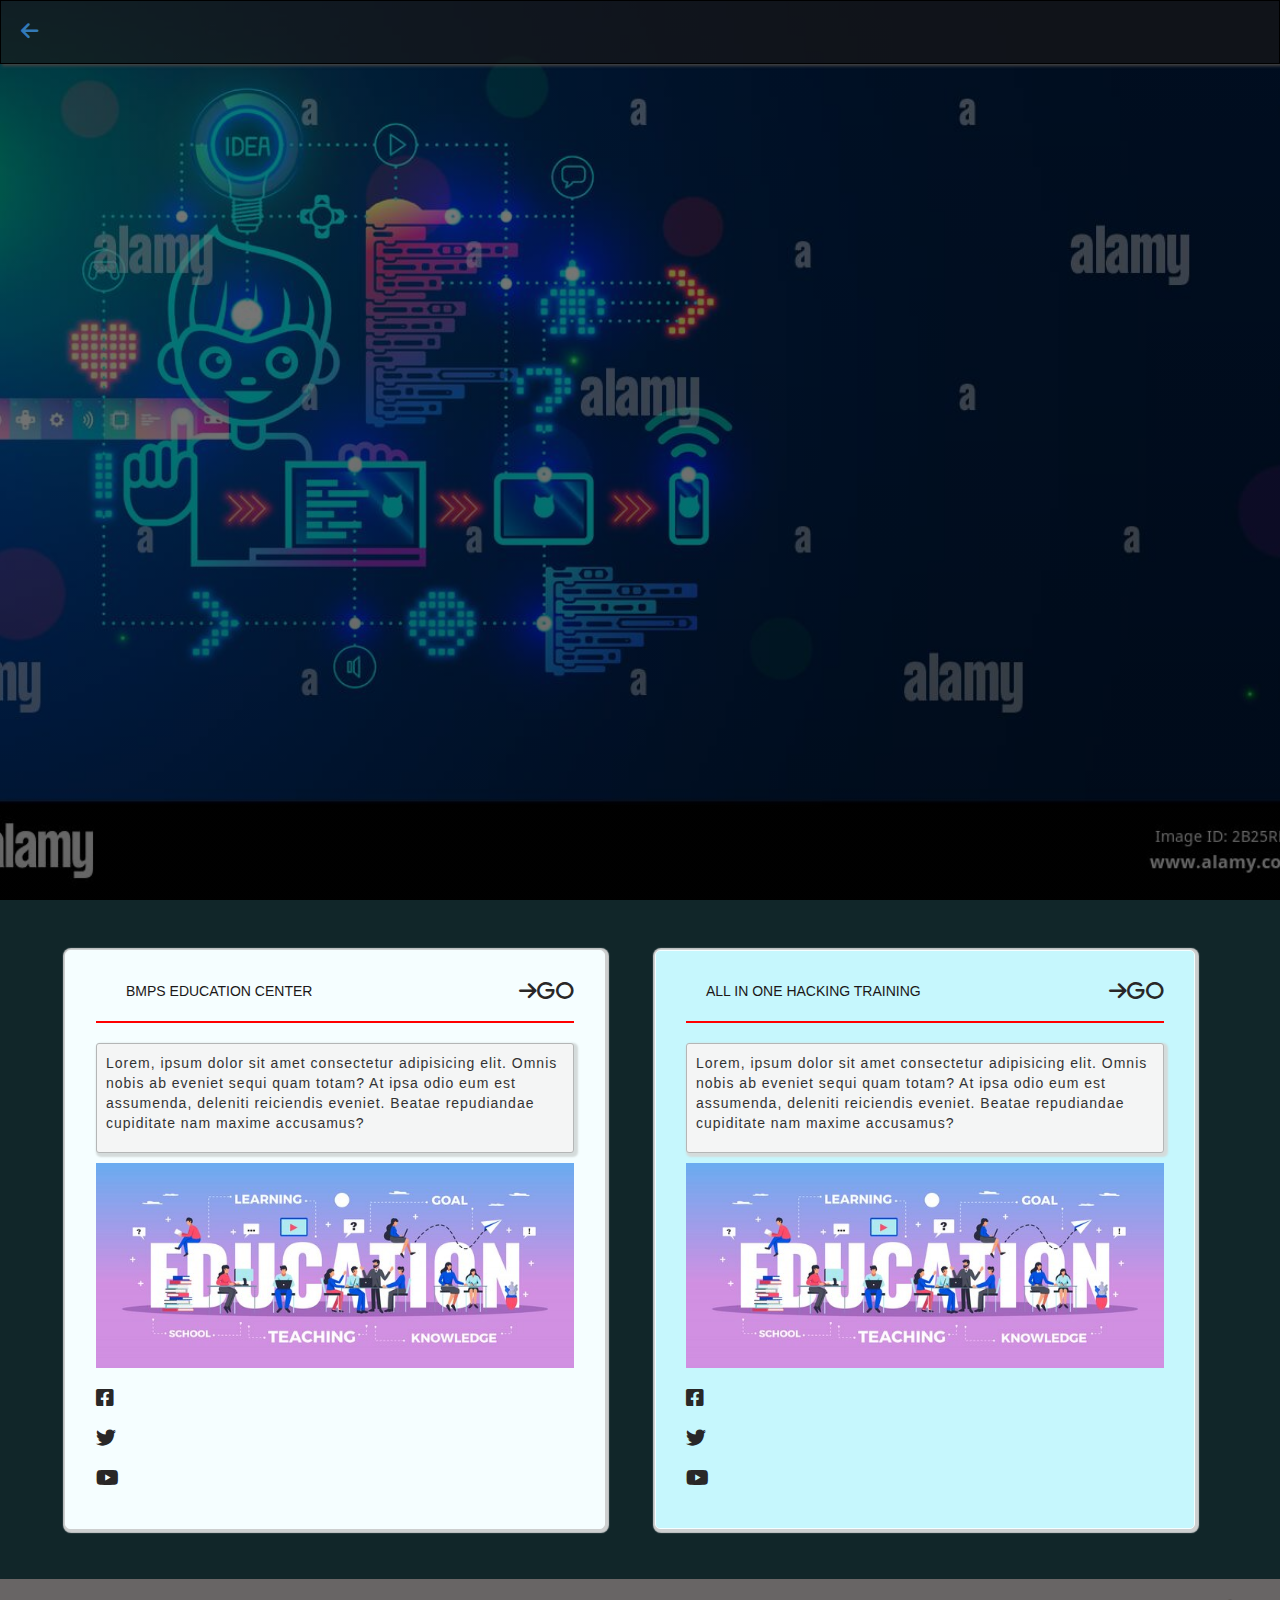
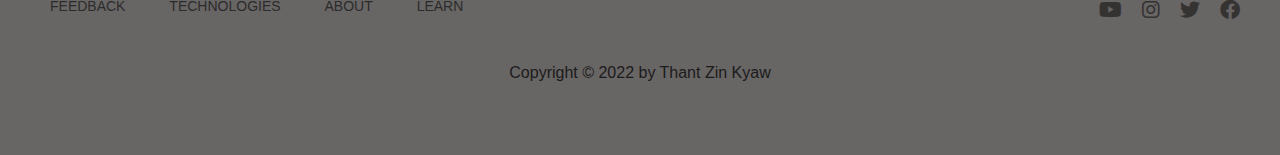
==== resources/html/school.html @ e22e8203 "Add files via upload" ====
<!DOCTYPE html>
<html lang="en">
<head>
    <meta charset="UTF-8">
    <meta http-equiv="X-UA-Compatible" content="IE=edge">
    <meta name="viewport" content="width=device-width, initial-scale=1.0">
   
    
    <link rel="stylesheet" href="https://stackpath.bootstrapcdn.com/bootstrap/3.4.1/css/bootstrap.min.css" integrity="sha384-HSMxcRTRxnN+Bdg0JdbxYKrThecOKuH5zCYotlSAcp1+c8xmyTe9GYg1l9a69psu" crossorigin="anonymous">


 <link rel="preconnect" href="https://fonts.googleapis.com">

<link rel="preconnect" href="https://fonts.gstatic.com" crossorigin>
<link href="https://fonts.googleapis.com/css2?family=Lato:ital,wght@0,100;0,300;0,400;1,300&family=Open+Sans:wght@300;400;600;700&family=Raleway:wght@100;200;300;400;500;600;700&family=Source+Sans+Pro:ital,wght@0,300;1,200;1,400&display=swap" rel="stylesheet">

<link rel="stylesheet" href="https://cdnjs.cloudflare.com/ajax/libs/font-awesome/6.0.0-beta3/css/all.min.css">


  <link rel="stylesheet" href="../css/color.css">
 <link rel="stylesheet" href="/resources/css/query.css">
 
    <title>Document</title>
</head>
<body>
    <form action="index.html" method="post"></form>
    <header id="scsec1">
    
         
            <div class="row">

               
                <div class="col-md-12"> 
                    <div class="t3">
                        <!-- <ul class="main">
                    <li>
                        <a href="#" > Home</a>
                    </li>
                    <li>
                        <a href="#section-steps" > About </a>
                    </li>
                    <li>
                        <a href="#section-cities" > Account</a>
                    </li>
                    <li>
                        <a href="#section-plan" >  Sign up</a>
                    </li>
                </ul> -->
                <a href="/index.html"> <i class="fa-solid fa-arrow-left"></i></a>
               
            </div>
            
       
        
                  </div>
            </div>  
    
    </header>
    
<section id="Bmps">
    
    <div class="container-fluid ">
        
        <div class="row">
         
            <div class="col-md-6">
                
              <div class="Bmps">
                  <a href="https://web.facebook.com/BMPS-Education-Center-110405837768307/about">BMPS Education Center </a>

            <a href="https://web.facebook.com/BMPS-Education-Center-110405837768307/about" class="a">
                <i class="fa-solid fa-arrow-right">Go</i>
            </a>
                
              <div class="l"></div>
              <div class="parg">
                <div class="p">
                    
                             <p>Lorem, ipsum dolor sit amet consectetur adipisicing elit. Omnis nobis ab eveniet sequi quam totam? At ipsa odio eum est assumenda, deleniti reiciendis eveniet. Beatae repudiandae cupiditate nam maxime accusamus?
                          
                        </p>
                     
                      
                    
                  </div>
                
                  <div class="bmimg">
                      <img src="../img/car/education-horizontal-typography-banner-set-with-learning-knowledge-symbols-flat-illustration_1284-29493.jpg" alt="education photo" class="img-responsive">
                  </div>
                  
                      <ul class="scul">
                      <li class="scl">
                          <a href="https://web.facebook.com/BMPS-Education-Center-110405837768307/about">
                              <i class="fa-brands fa-facebook-square">

                              </i>
                            </a>
                        </li>
                      <li><a href="#"><i class="fa-brands fa-twitter"></i></a></li>
                      <li><a href="#"><i class="fa-brands fa-youtube"></i></a></li>
                  </ul>
                
                  
              </div>



              </div>
             

            </div>
          
           <div class="col-md-6">
               <div class="line">
                <a href="https://web.facebook.com/AllInOneHackingTraining">All in One Hacking Training</a>

              <a href="https://web.facebook.com/AllInOneHackingTraining" class="a"><i class="fa-solid fa-arrow-right">Go</i></a>
                
              <div class="l"></div>
              <div class="parg">
                  <div class="p">
                          <p>Lorem, ipsum dolor sit amet consectetur adipisicing elit. Omnis nobis ab eveniet sequi quam totam? At ipsa odio eum est assumenda, deleniti reiciendis eveniet. Beatae repudiandae cupiditate nam maxime accusamus?</p>
                  </div>
              
                  <div class="bmimg">
                      <img src="../img/car/education-horizontal-typography-banner-set-with-learning-knowledge-symbols-flat-illustration_1284-29493.jpg" alt="education photo" class="img-responsive">
                  </div>
                  <ul class="scul">
                      <li><a href="https://web.facebook.com/AllInOneHackingTraining"><i class="fa-brands fa-facebook-square"></i></a></li>
                      <li><a href="#"><i class="fa-brands fa-twitter"></i></a></li>
                      <li><a href="#"><i class="fa-brands fa-youtube"></i></a></li>
                  </ul>
              </div>
               </div>
             
           </div>
 
        </div>
    </div>
    </div>
</section>

<!-- <section id="se2 hid">
    <div class="container-fluid">
        .
        <div class="row">
           
            <div class="col-md-12 h">

        <div class="content-box1 j">
                
                   <div class="ro2 input">
                         <input type="text" class="name" id="name" placeholder="You Name">  
                   </div>
                 
                   <div class="ro2 input">
                    <input type="email" class="email" id="email" placeholder="You Email">
                   </div>
                   <div class="ro2 input">
                  <textarea name="text" id="text" cols="30" rows="10" placeholder="Your message"></textarea>
                   </div>
                   <div class="ro2 input">

                 <input type="checkbox" >
                   </div>
                   <div class="ro2 input">

                 <input type="date"  >
                   </div>
                   <div class="ro2 input">
                 <input type="submit" value="Send">

                   </div>

            
              </div>
        </div>
       
    </div>

        

</section> -->
 

<!-- footer -->
<footer>
    <h5>Copyright &copy; 2022 by Thant Zin Kyaw</h5>



    <ul class="logo">
        <li>
            <a href=""> Feedback</a>
           
        </li>
        <li><a href="#">Technologies</a>
            
        </li>
        <li><a href="#">About</a>
            
        </li>
        <li><a href="#"> Learn</a>
           
        </li>
    </ul>


    <ul class="ul">
        <li>
            <a href="https://web.facebook.com/me/">
                <i class="fa-brands fa-facebook"></i>
         </a>
     </li>
        <li>
            <a href="">
            <i class="fa-brands fa-twitter"></i>
            </a>
         </li>
        <li>
            <a href="">
            <i class="fa-brands fa-instagram"></i>
         </a>
         </li>
        <li>
            <a href="">
         <i class="fa-brands fa-youtube"></i>
         </a>
        </li>
    </ul>

</footer>


<script src="https://cdnjs.cloudflare.com/ajax/libs/OwlCarousel2/2.3.4/owl.carousel.min.js"></script>
    <script src="https://code.jquery.com/jquery-1.12.4.min.js" integrity="sha384-nvAa0+6Qg9clwYCGGPpDQLVpLNn0fRaROjHqs13t4Ggj3Ez50XnGQqc/r8MhnRDZ" crossorigin="anonymous"></script>
    <!-- Include all compiled plugins (below), or include individual files as needed -->
    <script src="https://stackpath.bootstrapcdn.com/bootstrap/3.4.1/js/bootstrap.min.js" integrity="sha384-aJ21OjlMXNL5UyIl/XNwTMqvzeRMZH2w8c5cRVpzpU8Y5bApTppSuUkhZXN0VxHd" crossorigin="anonymous"></script>

    <script src="/resources/js/script.js"></script>
</body>
</html>
---- resources/css/color.css ----
*{
    margin: 0;
    padding: 0;
    box-sizing: border-box;
}

#head{
  background-image:linear-gradient(rgba(34, 33, 33, 0.78),rgba(0,0,0,0.57)),  url(/resources/img/car/cover.jpg);
  background-size: cover;
  margin: 0 auto;
  
  height: 100vh;
  background-position: center;
  overflow: hidden;
  z-index: -1;
}

html,
body{
       height: 100%;
   }
h4{
     color: black;
   }
h1,h3{
  text-transform: uppercase;
  display: block;
  text-align: center;
  
  color: #fff;
  
}
h1 span{
  color:rgb(240, 64, 64) ;
}
.h1{
  padding: 15%;
}

.t2{
  
  background-color: rgba(24, 22, 22, 0.67);
  border: 1px solid black;
  box-shadow: 2px 2px 3px  rgb(68, 67, 67);
  /* position: fixed; */
 
   z-index: 9999;
  /* font-size: larger;
  font-weight: 500; */
  /* margin: 0 auto;
  padding: 0 auto;
  */
  padding: 30px;
  

}
.t3{
  background-color: rgba(24, 22, 22, 0.67);
  border: 1px solid black;
  box-shadow: 2px 2px 3px  rgb(68, 67, 67);
  z-index: 9999;
  padding: 20px;
}



.t3 i{
  z-index: 9999;
  display: inline-block;
  font-size: 20px;
 
}
.main li{

  float: right;
  /* display:inline-block; */
  list-style: none;
  padding: 5px 20px;
  
  text-decoration: none;
  

}
.t3 li a{
  text-decoration: none;
}
.t2 li a{
  text-decoration: none;
}
.main li:hover{

  float: right;
  /* display:inline-block; */
  list-style: none;
  padding: 5px 20px;
  
  text-decoration: none;
  

}

/* section id name bar */
#bar{
   background-color: #fdf585;
  /* background-color: #F6FEFF; */
  padding: 8px;
}
/* #header{
  position: fixed;
} */
 .map i{
  left: 9px;
 position: relative;
 float: right;
 bottom: -7px;
 
}
.map1 a i::before{
padding: 2px;
 position: relative;
 float: right;
right: 30px;
 
}


.map a ,
.map a {
  
 display: block;
  text-align: center;
  text-decoration: none;
}
.map{
  position: relative;
  right: 240px;
  float: right;
  padding-right: 10px;
   border: 1px solid #F6FEFF;
   box-shadow: 1px 3px 3px 2px #d4d7d8;
   background-color: #F6FEFF;
   border-radius: 3px;
   width: 90px;
   height: 50px;

} 
.map1{
  position: relative;
  right: 240px;
  float: right;
  padding-right: 10px;
   border: 1px solid #F6FEFF;
   box-shadow: 1px 3px 3px 2px #d4d7d8;
   background-color: #F6FEFF;
   border-radius: 3px;
   width: 90px;
   height: 50px;

} 
.map:hover,
.map:active{
  background-color: #a9b5b9;
  
  font-weight: 400;
}
.map i:hover,
.map i:active{
 color: #3c07fd;
 transform: translateY(10%);
 transition: color 9s,;
}



/* section1 */
#se1{
  background-color: rgb(229, 226, 226);
  overflow: hidden;
}

h2{ 
  padding: 0px 30px;

  
  text-transform: uppercase;
 color: rgb(46, 45, 45);
}
#h2{
 margin-left: -2px;
  width: 105px;
  height: 2px;
  background-color: #2e2f30;
}

.img-cover{
 padding: 30px;
 
}
.img-cover img{
 border-radius: 5px;
 box-shadow: 1px 1px 1px 2px rgb(85, 84, 84);
 overflow: hidden;
 
 
}
.g{

  background-color: rgb(233, 232, 232);
  padding: 40px;
  

}
.h{
  padding: 0;
  margin: 0;
  
}
/* right col */
.parar{
  padding: 40px;
}
.number div{
  display: inline-block;
  border: 2px solid rgb(238, 223, 15);
  width: 40px;
  height: 40px;
  border-radius: 20px;
  padding: 8px 13px;
  float: left;
  
  
}
.number p{
  display: block;
  margin: 0px 70px;
}
.number{
  padding: 20px;
}


/* footer */
footer{
  background-color: rgb(104, 101, 101);
 padding: 30px;
 overflow: hidden;

}
.logo  li{
  list-style: none;
  display: inline-block;
  margin:  0px 20px;
  position: relative;
  bottom: 50px;
text-transform: uppercase;
}
.logo li a{
  color: rgb(44, 43, 43);
}
.logo li a:hover,
.logo li a:active{
  color: rgb(14, 11, 11);
  transition: color 0.5s,;
}

/* .log li{
 
 list-style: none;
  float: right;

 

} */
.ul li{
  list-style: none;
  position: relative;
margin: 10px;
  float: right;
 font-size: 20px;
 top: -90px;


}
.ul li a{
  color: rgb(53, 50, 50);
  
}
.ul li a:hover .fa-instagram,
.ul li a:active .fa-instagram{
 color:#fbad50;
 transition: color 0.3s;

}
.ul li a:hover .fa-youtube,
.ul li a:active .fa-youtube{
 color:#FF0000;
 transition: color 0.4s;
}
.ul li a:hover .fa-facebook,
.ul li a:active .fa-facebook{
 color:#4267B2;
 transition: color 0.4s;
}
.ul li a:hover .fa-twitter,
.ul li a:active .fa-twitter{
 color:#00acee;
 transition: color 0.4s;
}


h5{
  font-weight: 100;
  font-size: medium;
  position: relative;
text-align: center;
  top: 45px;
  color: rgb(27, 27, 27);
}





/* se2 */
#se2{
  padding: 70px;
  background-color: rgb(240, 236, 236);
}

.j{
  border: 1px solid rgb(236, 236, 236);
  width: 300px;
  height: 500px;
 position: relative;
 margin-left: 400px;
 background-color: rgb(199, 197, 197);
 border-radius: 20px;
 box-shadow: 1px 1px 1px 3px rgb(221, 221, 221);

}

.input{

  
  margin: 20px;

}

*:focus{
  outline: none;
}


/* school page css */
 #scsec1{
background-image: linear-gradient(rgba(0,0,0,0.5),rgba(0,0,0,0.6)), url(../img/car/a-smiling-clever-boy-with-idea-symbol-bulb-is-programming-on-laptop-in-computer-language-scratch-teaching-children-in-kids-coding-school-learning-to-2B25RBC.jpg);
background-size: cover;
background-position: center;
height: 100vh;
margin: 0;
overflow: hidden;
  
}
/* section 1 */
#Bmps{
  padding: 50px;
  background-color: #112629;
}
.Bmps{
  
  border-radius: 5px;
  box-shadow:1px 1px 1px 3px #cdcfcf;
  margin-right: 20px;
  padding:  30px;
  border: 1px solid #F6FEFF;
  background-color: hsl(187, 100%, 98%);
  
}
.Bmps:hover{
  transform: translateX(3%);
 transition:0.9s ;
  border-radius: 2px;
  box-shadow:1px 1px 1px 1px #F6FEFF;
  margin-left: 30px;
  padding: 20px 30px;
  border: 1px solid #F6FEFF;
  background-color: hsl(187, 100%, 98%);
}

.Bmps a{
  
   margin-left: 30px;
  text-decoration: none;
  color: rgb(27, 24, 24);
  text-transform: uppercase;
}
.Bmps i{
  /* padding: 0px; */
  text-decoration: none;
  color: rgb(41, 39, 39);
  display: block;
  font-size: 20px;
}
.Bmps .a{
  float: right;
  /* padding: 0px; */
  text-decoration: none;
  color: rgb(41, 39, 39);
  display: block;
}
.a i:hover{
  color: #fd5031;
  /* float: right;
  /* padding: 0px; */
  /* text-decoration: none;
  color: rgb(41, 39, 39);
  display: block; */
}


.scul li {
 
 
  list-style: none;
}
.scul li a:hover .fa-twitter,
.scul li a:active .fa-twitter{
 color:#00acee;
 transition: color 0.4s;
}

.scul li a:hover .fa-facebook-square ,
.scul li a:active .fa-facebook-square{
 color:#4267B2;
 transition: color 0.4s;
 
}
.scul li a:hover .fa-youtube,
.scul li a:active .fa-youtube{
 color:#FF0000;
 transition: color 0.4s;
}
/* line  */
.line{

  border-radius: 5px;
  box-shadow:1px 1px 1px 3px #cdcfcf;
  margin-right: 20px;
  padding:  30px;
  border: 1px solid #F6FEFF;
  background-color: hsl(187, 100%, 98%);
  background-color: #c6f7fd;
}

.line:hover{
  transform: translateX(10px);
  transition: 0.9s ;
   border-radius: 2px;
   box-shadow:1px 1px 1px 1px #F6FEFF;
   margin-left: 30px;
   padding: 20px 30px;
   border: 1px solid #F6FEFF;
   background-color: hsl(187, 100%, 98%);
 }
 .line a{
   
    margin-left: 20px;
   text-decoration: none;
   color: rgb(27, 24, 24);
   text-transform: uppercase;
 }
 .line i{
   /* padding: 0px; */
   text-decoration: none;
   color: rgb(41, 39, 39);
   display: block;
   font-size: 20px;
 }
 .line .a{
   float: right;
   /* padding: 0px; */
   text-decoration: none;
   color: rgb(41, 39, 39);
   display: block;
 }
 .l{
 position: relative;
   width:100%;
   height: 2px;
  margin: 20px;
  background-color: #FF0000;
 right: 20px;
   
 }
 .p{
   
   /* z-index: 9999; */
   border-radius: 3px;
   padding: 5px 5px;
   border: 1px solid #b4b6b6;
   margin-bottom: 10px;
   background-color: #f4f5f5;
   box-shadow: 2px 2px 2px 2px #d4dbdb;
   
 }
 
 
 /*websit.html section 1  */
#seweb{
  background-color: #fdfbfb;
}
 
 .link{
   border: 2px solid #dbdbdb;
  /* box-shadow: 1px 1px 1px 1px #d3d6d6; */
  border-radius: 6px;
  margin: 20px auto;
  width: 300px;
 /* margin-left: 20%; */
 background-color: rgb(233, 230, 230);

 }
 .ll{
 
  width:87%;
  height: 2px;
 margin: 20px 20px;
 background-color: #FF0000;
  
}
.pp{
   
  /* z-index: 9999; */
  border-radius: 3px;
  padding: 5px 5px;
  border: 1px solid #b4b6b6;
  margin:10px 20px;
  background-color: #f4f5f5;
  box-shadow: 2px 2px 2px 2px #d4dbdb;
  
}

 h6{
   font-size: 20px;
   text-align: center;
   color: #fd4e08;
   font-weight: 500;
   
 }
 .link p{
   text-align: center;

 }
 button{
  text-decoration: none;
 left: 70px;
  position: relative;
  padding: 10px;
  width: 100px;
  border-radius: 6px;
 color: rgb(20, 20, 20);
margin: 20px;
  
  border: 1px solid #d7d9da;
 }
 button a{
   color: #000;
  font-weight: 500;
  text-decoration: none;
  
 }
 button a:hover{
   transform: translateY( 10%);
   transition: 0.4s;
   text-decoration: none;
   color: #000;
 }
.b{
  color: #000;
}








  .link2{
   border: 2px solid #bdcccc;
 
  border-radius: 7px;
  margin: 20px auto;
  width: 300px;
 
 background-color: rgb(225, 250, 247);
 }

 h6{
   font-size: 20px;
   text-align: center;
   color: #fd4e08;
   font-weight: 500;
   
 }
p{
  letter-spacing: 1px;
  padding: 4px;

}
 .link2 p{
   text-align: center;
   /* letter-spacing: 1px; */

 }
 
 button a{
   color: #000;
  font-weight: 500;
  text-decoration: none;
  
 }
 button:hover{
   transform: translateY( 10%);
   transition: 0.4s;
  /* text-decoration: none; */
  color: #000;
 }
 /* .bg{
  
   background-color: #f5f4f5;
 }
 .bg1{
   background-color: #ffffff;
 } */
 
 .na{

   background-color: #f1f4f5;
  border: thick double #99defa;
 width: 50%;
 height: 100px;
 margin: 0 auto;
 padding: 0px 10px;
 }
 .na p{
   font-size: large;
   font-weight: 400;
   font-family: "Lato",sans-serif;
   font-display: block;
   text-shadow: 4px 4px 3px  #949696;
   
 }
 /* paraller section */
 .parallel {
   top: 10px;
  position: relative;
   margin: 0px 20px;
  margin-top: 20px;
   z-index: 9999;
  
  
 }
 .parallel li{
   width: 50px;
   border: 1px solid rgb(219, 242, 247);
   list-style: none;
   background-color: #e0f2fa;
   margin: 1px;
   padding: 5px;
   text-decoration: none;
   display: inline-block;
 }
 .parallel li a{
   text-decoration: none;
 }
---- resources/css/query.css ----
@media only screen and (max-width:1200px) {
    .na{
        height: 120px;
    }

}
@media only screen and (max-width:1023px) {
  
  .parar{
      margin: 10px 10px;
      padding: 0;

  }
     .number p{
  display: block;
  margin: 0px 50px;
 
}
.j{
margin-left: 270px;
}
     .map{
      
      right: 190px;
      
     }
     .map1{
      
      right: 190px;
      
     }
     .ll{
 
        width:84%;
        height: 2px;
       margin: 20px 20px;
       background-color: #FF0000;
        
      }
      .pp{
        margin: 20px;
      
      }
      button{
          left: 70px;
          margin-bottom: 20px;
      }
      .logo li{
         margin: 0px 10px;
      }
}
@media only screen and (max-width:767px) {
    .map1{
        right: 80px;
    }
    .map{
        right: 450px;
    }
   .j{
       margin-left: 130px;
   }
   .Bmps{
      margin-bottom: 40px;
   }
   .line {
    margin-top: 40px;
     width: 97%;
   
   }
   .na{
       width: 80%;
   }

}
@media only screen and (max-width:480px) {
.g{
    padding: 20px;
}
.map1{
    right: -10px;
    overflow: hidden;
}
.map{
    right: 260px;
    overflow: hidden;
}
 .j{
margin-left: -10px;
}

.ul li{
   float: left;
   margin: 10px;
   display:inline-block;
   position: relative;
  top: -50px;
  font-size: large;

  }
  h5{
 top: 60px;
  }
  .line {
    margin-top: 40px;
     width: 95%;
   
   }
   .na{
    width: 100%;
    height: 100%;
}
}
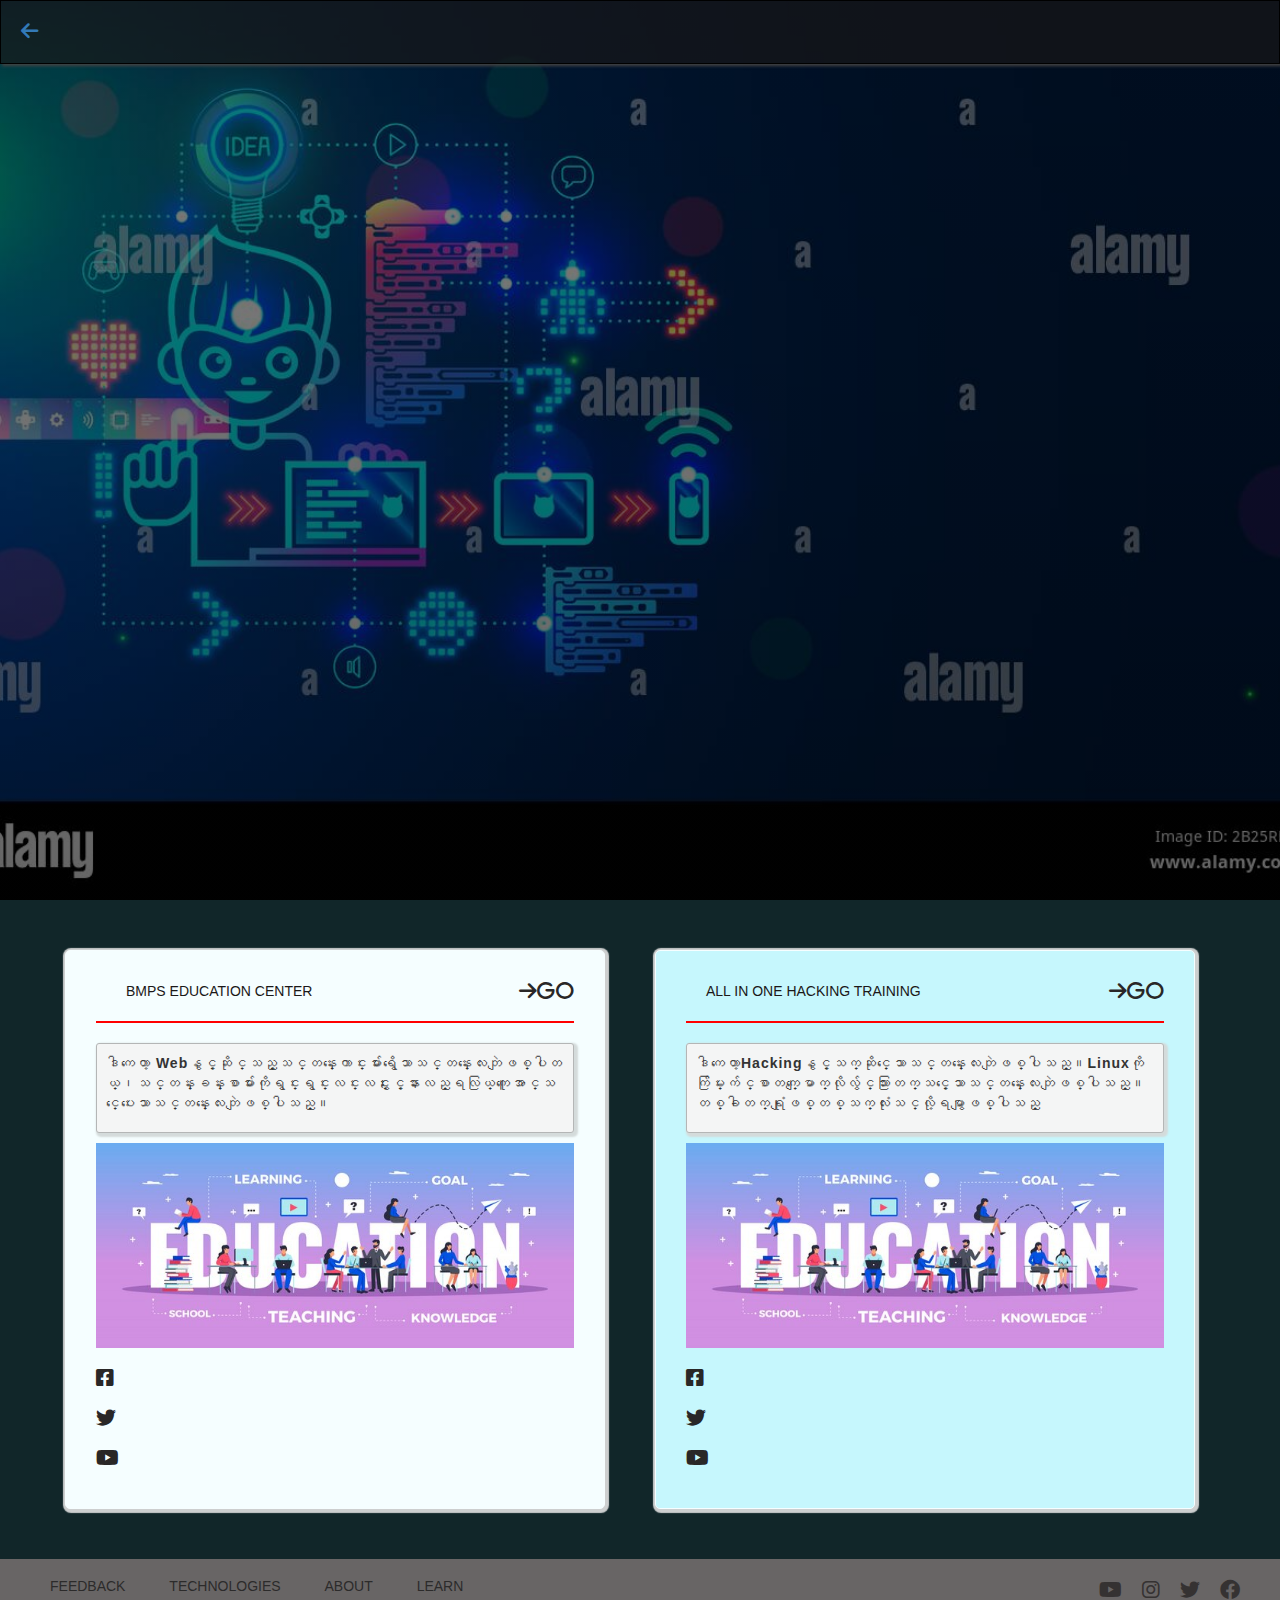
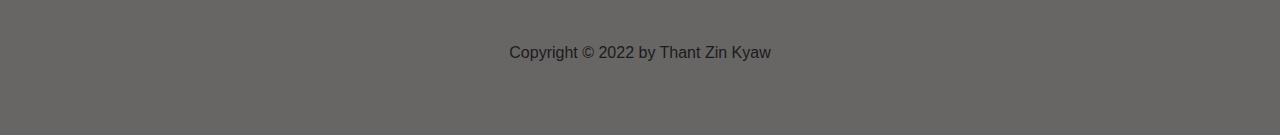
==== commit 41207e91: "Update school.html" ====
--- a/resources/html/school.html
+++ b/resources/html/school.html
@@ -76,9 +76,9 @@
               <div class="parg">
                 <div class="p">
                     
-                             <p>Lorem, ipsum dolor sit amet consectetur adipisicing elit. Omnis nobis ab eveniet sequi quam totam? At ipsa odio eum est assumenda, deleniti reiciendis eveniet. Beatae repudiandae cupiditate nam maxime accusamus?
+                    <p> ဒါကေတာ့ <strong>Web</strong>နွင့္ဆိုင္သည့္သင္တန္းေကာင္းမ်ားရွိေသာသင္တန္းေလးဘဲျဖစ္ပါတယ္၊သင္တန္းခန္းစာမ်ားကိုရွင္းရွင္းလင္းလင္းႏွင့္နားလည္ရလြယ္ကူေအာင္သင္ေပးေသာသင္တန္းေလးဘဲျဖစ္ပါသည္။
                           
-                        </p>
+                    </p>
                      
                       
                     
@@ -119,7 +119,7 @@
               <div class="l"></div>
               <div class="parg">
                   <div class="p">
-                          <p>Lorem, ipsum dolor sit amet consectetur adipisicing elit. Omnis nobis ab eveniet sequi quam totam? At ipsa odio eum est assumenda, deleniti reiciendis eveniet. Beatae repudiandae cupiditate nam maxime accusamus?</p>
+                    <p>ဒါကေတာ့<strong>Hacking</strong>နွင့္သက္ဆိုင္ေသာသင္တန္းေလးဘဲျဖစ္ပါသည္။<strong>Linux</strong>ကိုက်ြမ္းက်င္စာတက္ေျမာက္လိုလ်ွင္သြားတက္သင့္ေသာသင္တန္းေလးဘဲျဖစ္ပါသည္။တစ္ခါတက္ရံုျဖစ္တစ္သက္လံုးသင္လို့ရမွာျဖစ္ပါသည္</p>
                   </div>
               
                   <div class="bmimg">
--- a/resources/css/color.css
+++ b/resources/css/color.css
@@ -379,18 +379,13 @@
   
 }
 .Bmps:hover{
-  transform: translateX(3%);
+  
  transition:0.9s ;
-  border-radius: 2px;
-  box-shadow:1px 1px 1px 1px #F6FEFF;
-  margin-left: 30px;
-  padding: 20px 30px;
-  border: 1px solid #F6FEFF;
-  background-color: hsl(187, 100%, 98%);
+background-color: hsl(187, 100%, 98%);
 }
 
 .Bmps a{
-  
+  color:rgb(200, 243, 248);
    margin-left: 30px;
   text-decoration: none;
   color: rgb(27, 24, 24);
@@ -455,13 +450,9 @@
 }
 
 .line:hover{
-  transform: translateX(10px);
+ 
   transition: 0.9s ;
-   border-radius: 2px;
-   box-shadow:1px 1px 1px 1px #F6FEFF;
-   margin-left: 30px;
-   padding: 20px 30px;
-   border: 1px solid #F6FEFF;
+   
    background-color: hsl(187, 100%, 98%);
  }
  .line a{
--- a/resources/css/query.css
+++ b/resources/css/query.css
@@ -111,6 +111,91 @@
     width: 100%;
     height: 100%;
 }
-}
-
-
+.main,.t2{
+    display: none;
+}
+}
+@media only screen and (max-width:370px){
+   
+    
+    .map{
+        right: 190px;
+        overflow: hidden;
+    }
+    .map1{
+        right: -20px;
+        overflow: hidden;
+    }
+    .j{
+        position: relative;
+      left: -25px;
+        }
+        .logo li{
+            display: block;
+            margin: 10px;
+        }
+        .ul li{
+            position: relative;
+            display: inline-block;
+            float: right;
+        top: -180px;
+           
+        }
+        h5{
+            top: 130px;
+        }
+        .Bmps{
+            width: 130%;
+            position: relative;
+            left: -35px;
+           
+        }
+        .Bmps:hover,
+        .Bmps:active{
+            transition:0.9s ;
+            background-color: hsl(187, 100%, 98%);
+        }
+        .line{
+            width: 130%;
+            position: relative;
+            left: -35px;
+        }
+        .line:hover,
+        .line:active{
+            transition: 0.9s ;
+   
+            background-color: hsl(187, 100%, 98%);
+          }
+        
+        .Bmps a{
+            position: relative;
+            left: -30px;
+        }
+        .line a{
+            position: relative;
+            left: -20px;
+        }
+        .Bmps .a i{
+           position: relative;
+            float: right;
+            right: -30px;
+         
+            top: -20px;
+
+        }
+        .line .a i{
+            position: relative;
+            float: right;
+            right: -45px;
+           
+            top: -20px;
+
+        }
+        .scul li{
+            margin-left: 40px;
+            display:inline-block;
+        }
+        .main,.t2{
+            display: none;
+        }
+    }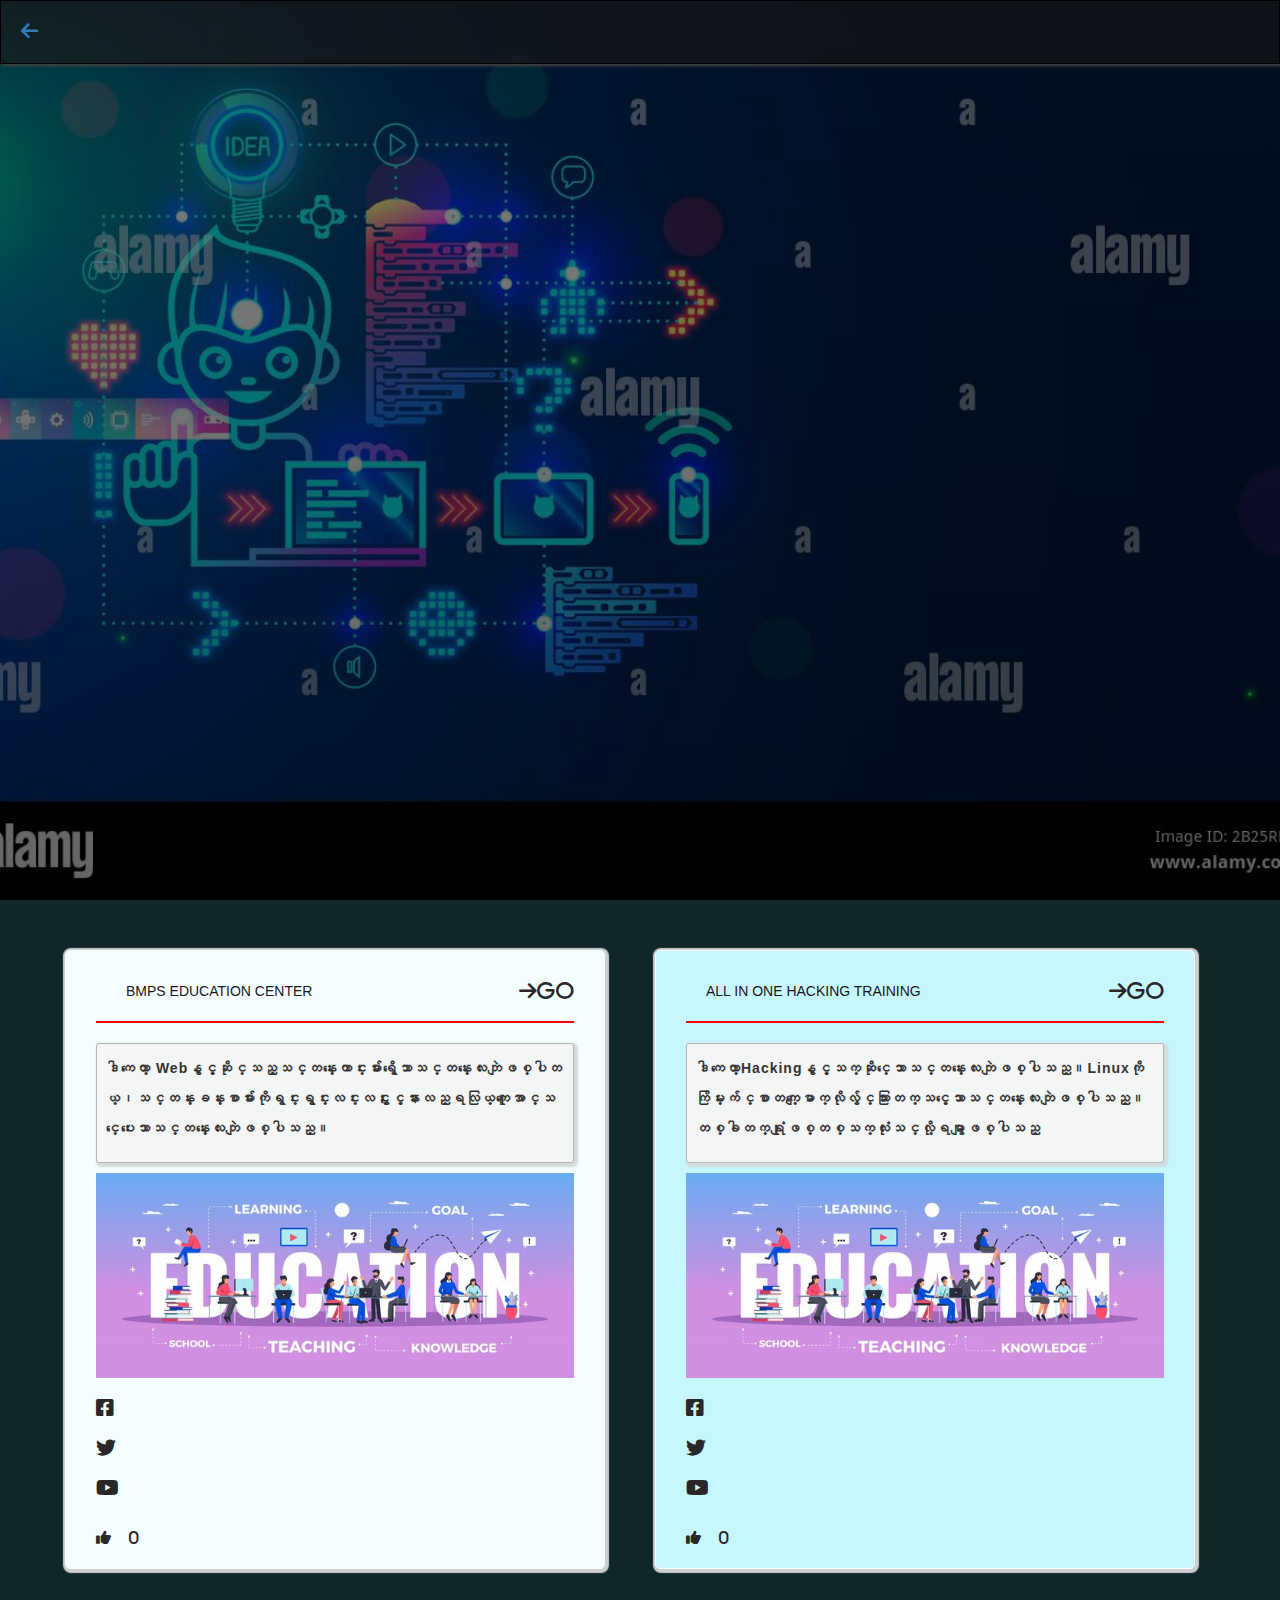
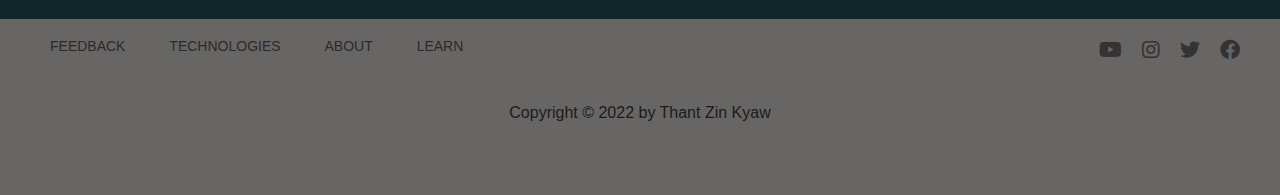
==== commit a276ad7b: "Add files via upload" ====
--- a/resources/html/school.html
+++ b/resources/html/school.html
@@ -76,9 +76,9 @@
               <div class="parg">
                 <div class="p">
                     
-                    <p> ဒါကေတာ့ <strong>Web</strong>နွင့္ဆိုင္သည့္သင္တန္းေကာင္းမ်ားရွိေသာသင္တန္းေလးဘဲျဖစ္ပါတယ္၊သင္တန္းခန္းစာမ်ားကိုရွင္းရွင္းလင္းလင္းႏွင့္နားလည္ရလြယ္ကူေအာင္သင္ေပးေသာသင္တန္းေလးဘဲျဖစ္ပါသည္။
+                             <p> ဒါကေတာ့ <strong>Web</strong>နွင့္ဆိုင္သည့္သင္တန္းေကာင္းမ်ားရွိေသာသင္တန္းေလးဘဲျဖစ္ပါတယ္၊သင္တန္းခန္းစာမ်ားကိုရွင္းရွင္းလင္းလင္းႏွင့္နားလည္ရလြယ္ကူေအာင္သင္ေပးေသာသင္တန္းေလးဘဲျဖစ္ပါသည္။
                           
-                    </p>
+                        </p>
                      
                       
                     
@@ -99,7 +99,14 @@
                       <li><a href="#"><i class="fa-brands fa-twitter"></i></a></li>
                       <li><a href="#"><i class="fa-brands fa-youtube"></i></a></li>
                   </ul>
-                
+                <div class="like">
+                    <ul>
+                        <li>
+                            <i class="fa-solid fa-thumbs-up up js-up"><span class="count js--counts">&#8194;0</span> </i>
+                        </li>
+                        
+                    </ul>
+                </div>
                   
               </div>
 
@@ -119,7 +126,7 @@
               <div class="l"></div>
               <div class="parg">
                   <div class="p">
-                    <p>ဒါကေတာ့<strong>Hacking</strong>နွင့္သက္ဆိုင္ေသာသင္တန္းေလးဘဲျဖစ္ပါသည္။<strong>Linux</strong>ကိုက်ြမ္းက်င္စာတက္ေျမာက္လိုလ်ွင္သြားတက္သင့္ေသာသင္တန္းေလးဘဲျဖစ္ပါသည္။တစ္ခါတက္ရံုျဖစ္တစ္သက္လံုးသင္လို့ရမွာျဖစ္ပါသည္</p>
+                          <p>ဒါကေတာ့<strong>Hacking</strong>နွင့္သက္ဆိုင္ေသာသင္တန္းေလးဘဲျဖစ္ပါသည္။<strong>Linux</strong>ကိုက်ြမ္းက်င္စာတက္ေျမာက္လိုလ်ွင္သြားတက္သင့္ေသာသင္တန္းေလးဘဲျဖစ္ပါသည္။တစ္ခါတက္ရံုျဖစ္တစ္သက္လံုးသင္လို့ရမွာျဖစ္ပါသည္</p>
                   </div>
               
                   <div class="bmimg">
@@ -130,7 +137,16 @@
                       <li><a href="#"><i class="fa-brands fa-twitter"></i></a></li>
                       <li><a href="#"><i class="fa-brands fa-youtube"></i></a></li>
                   </ul>
-              </div>
+                  <div class="like">
+                    <ul>
+                        <li>
+                            <i class="fa-solid fa-thumbs-up up js--up"><span class="count js-count">&#8194;0</span> </i>
+                        </li>
+                        
+                    </ul>
+                </div>
+              </div>
+
                </div>
              
            </div>
--- a/resources/css/color.css
+++ b/resources/css/color.css
@@ -15,6 +15,25 @@
   background-position: center;
   overflow: hidden;
   z-index: -1;
+}
+.inf{
+ 
+  margin-top: 20%;
+}
+.inf h3,p{
+ line-height: 30px;
+  font-weight: 600;
+}
+.inf span:first-child{
+  color: rgb(74, 74, 246);
+
+}
+.inf span:last-child{
+  color: rgb(247, 94, 94);
+}
+.inf p{
+  color:#Fff;
+  line-height: 40px;
 }
 
 html,
@@ -165,10 +184,23 @@
   
   font-weight: 400;
 }
+.map1:hover,
+.map1:active{
+  background-color: #a9b5b9;
+  
+  font-weight: 400;
+}
+
 .map i:hover,
 .map i:active{
  color: #3c07fd;
- transform: translateY(10%);
+
+ transition: color 9s,;
+}
+.map1 i:hover,
+.map1 i:active{
+ color: #3c07fd;
+
  transition: color 9s,;
 }
 
@@ -361,12 +393,17 @@
 height: 100vh;
 margin: 0;
 overflow: hidden;
+min-width: 100%;
+
+overflow: hidden;
+
   
 }
 /* section 1 */
 #Bmps{
   padding: 50px;
   background-color: #112629;
+  overflow: hidden;
 }
 .Bmps{
   
@@ -376,16 +413,17 @@
   padding:  30px;
   border: 1px solid #F6FEFF;
   background-color: hsl(187, 100%, 98%);
-  
+  overflow: hidden;
 }
 .Bmps:hover{
   
  transition:0.9s ;
-background-color: hsl(187, 100%, 98%);
+  
+  background-color: hsl(186, 67%, 88%);
 }
 
 .Bmps a{
-  color:rgb(200, 243, 248);
+  
    margin-left: 30px;
   text-decoration: none;
   color: rgb(27, 24, 24);
@@ -400,18 +438,14 @@
 }
 .Bmps .a{
   float: right;
-  /* padding: 0px; */
+ 
   text-decoration: none;
   color: rgb(41, 39, 39);
   display: block;
 }
 .a i:hover{
   color: #fd5031;
-  /* float: right;
-  /* padding: 0px; */
-  /* text-decoration: none;
-  color: rgb(41, 39, 39);
-  display: block; */
+ 
 }
 
 
@@ -447,12 +481,11 @@
   border: 1px solid #F6FEFF;
   background-color: hsl(187, 100%, 98%);
   background-color: #c6f7fd;
+  overflow: hidden;
 }
 
 .line:hover{
- 
-  transition: 0.9s ;
-   
+  
    background-color: hsl(187, 100%, 98%);
  }
  .line a{
@@ -496,6 +529,30 @@
    box-shadow: 2px 2px 2px 2px #d4dbdb;
    
  }
+ .like li{
+   list-style: none;
+   display:inline-block;
+   
+ }
+ .like li i{
+  font-size: 15px;
+  
+   
+ }
+ .up{
+   position: relative;
+   top: 20px;
+   cursor: pointer;
+ }
+ .fa{
+   top: 20px;
+   left: 370px;
+   position: relative;
+   
+  
+ }
+ 
+ 
  
  
  /*websit.html section 1  */
@@ -509,8 +566,11 @@
   border-radius: 6px;
   margin: 20px auto;
   width: 300px;
+
  /* margin-left: 20%; */
  background-color: rgb(233, 230, 230);
+ 
+
 
  }
  .ll{
@@ -530,9 +590,13 @@
   margin:10px 20px;
   background-color: #f4f5f5;
   box-shadow: 2px 2px 2px 2px #d4dbdb;
-  
-}
-
+
+  
+}
+.pp p{
+  
+  position: -webkit-sticky;
+}
  h6{
    font-size: 20px;
    text-align: center;
@@ -572,13 +636,6 @@
   color: #000;
 }
 
-
-
-
-
-
-
-
   .link2{
    border: 2px solid #bdcccc;
  
@@ -619,13 +676,7 @@
   /* text-decoration: none; */
   color: #000;
  }
- /* .bg{
-  
-   background-color: #f5f4f5;
- }
- .bg1{
-   background-color: #ffffff;
- } */
+ 
  
  .na{
 
@@ -666,4 +717,30 @@
  }
  .parallel li a{
    text-decoration: none;
- }+ }
+ 
+ .likes li{
+   list-style: none;
+   display: inline-block;
+  
+ }
+ .solids{
+   padding: 5px;
+   background-color: #fff;
+   position:relative;
+   left: 190px;
+ }
+ .solid{
+   margin-left: 10px;
+   padding: 5px;
+   background-color: #fff;
+   
+   
+ }
+.solid i{
+  position: relative;
+  top: -1px;
+}
+.count{
+  margin-left: 10px;
+}--- a/resources/css/query.css
+++ b/resources/css/query.css
@@ -110,92 +110,14 @@
    .na{
     width: 100%;
     height: 100%;
-}
-.main,.t2{
-    display: none;
-}
-}
-@media only screen and (max-width:370px){
-   
-    
-    .map{
-        right: 190px;
-        overflow: hidden;
-    }
-    .map1{
-        right: -20px;
-        overflow: hidden;
-    }
-    .j{
-        position: relative;
-      left: -25px;
-        }
-        .logo li{
-            display: block;
-            margin: 10px;
-        }
-        .ul li{
-            position: relative;
-            display: inline-block;
-            float: right;
-        top: -180px;
-           
-        }
-        h5{
-            top: 130px;
-        }
-        .Bmps{
-            width: 130%;
-            position: relative;
-            left: -35px;
-           
-        }
-        .Bmps:hover,
-        .Bmps:active{
-            transition:0.9s ;
-            background-color: hsl(187, 100%, 98%);
-        }
-        .line{
-            width: 130%;
-            position: relative;
-            left: -35px;
-        }
-        .line:hover,
-        .line:active{
-            transition: 0.9s ;
-   
-            background-color: hsl(187, 100%, 98%);
-          }
-        
-        .Bmps a{
-            position: relative;
-            left: -30px;
-        }
-        .line a{
-            position: relative;
-            left: -20px;
-        }
-        .Bmps .a i{
-           position: relative;
-            float: right;
-            right: -30px;
-         
-            top: -20px;
-
-        }
-        .line .a i{
-            position: relative;
-            float: right;
-            right: -45px;
-           
-            top: -20px;
-
-        }
-        .scul li{
-            margin-left: 40px;
-            display:inline-block;
-        }
-        .main,.t2{
-            display: none;
-        }
-    }+   }
+   .main,.t2{
+       display: none;
+   }
+   .j{
+       background-color: #fff;
+   }
+   #se2{
+       background-color: #fff;
+   }
+}